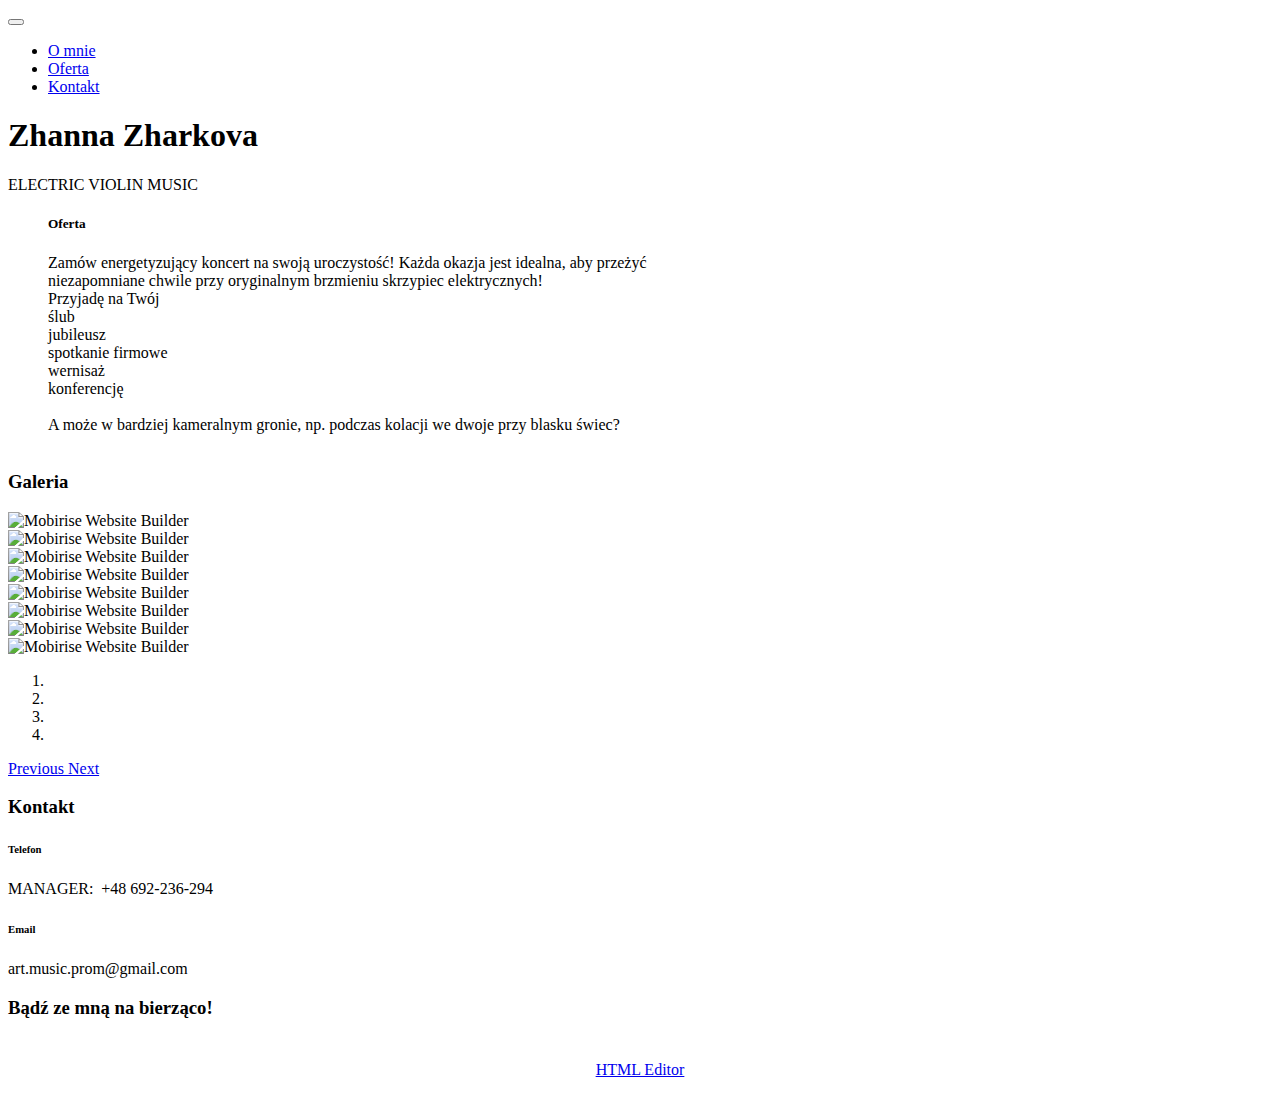
==== assets/index.html @ 23a84856 "Add files via upload" ====
<!DOCTYPE html>
<html  >
<head>
  <!-- Site made with Mobirise Website Builder v5.9.6, https://mobirise.com -->
  <meta charset="UTF-8">
  <meta http-equiv="X-UA-Compatible" content="IE=edge">
  <meta name="generator" content="Mobirise v5.9.6, mobirise.com">
  <meta name="viewport" content="width=device-width, initial-scale=1, minimum-scale=1">
  <link rel="shortcut icon" href="assets/images/fb-128x128.png" type="image/x-icon">
  <meta name="description" content="">
  
  
  <title>Home</title>
  <link rel="stylesheet" href="assets/web/assets/mobirise-icons2/mobirise2.css">
  <link rel="stylesheet" href="assets/bootstrap/css/bootstrap.min.css">
  <link rel="stylesheet" href="assets/bootstrap/css/bootstrap-grid.min.css">
  <link rel="stylesheet" href="assets/bootstrap/css/bootstrap-reboot.min.css">
  <link rel="stylesheet" href="assets/parallax/jarallax.css">
  <link rel="stylesheet" href="assets/animatecss/animate.css">
  <link rel="stylesheet" href="assets/dropdown/css/style.css">
  <link rel="stylesheet" href="assets/socicon/css/styles.css">
  <link rel="stylesheet" href="assets/theme/css/style.css">
  <link rel="preload" href="https://fonts.googleapis.com/css?family=PT+Sans+Caption:400,700&display=swap" as="style" onload="this.onload=null;this.rel='stylesheet'">
  <noscript><link rel="stylesheet" href="https://fonts.googleapis.com/css?family=PT+Sans+Caption:400,700&display=swap"></noscript>
  <link rel="preload" href="https://fonts.googleapis.com/css?family=Inter+Tight:100,200,300,400,500,600,700,800,900,100i,200i,300i,400i,500i,600i,700i,800i,900i&display=swap" as="style" onload="this.onload=null;this.rel='stylesheet'">
  <noscript><link rel="stylesheet" href="https://fonts.googleapis.com/css?family=Inter+Tight:100,200,300,400,500,600,700,800,900,100i,200i,300i,400i,500i,600i,700i,800i,900i&display=swap"></noscript>
  <link rel="preload" href="https://fonts.googleapis.com/css?family=Caveat:400,500,600,700&display=swap" as="style" onload="this.onload=null;this.rel='stylesheet'">
  <noscript><link rel="stylesheet" href="https://fonts.googleapis.com/css?family=Caveat:400,500,600,700&display=swap"></noscript>
  <link rel="preload" as="style" href="assets/mobirise/css/mbr-additional.css"><link rel="stylesheet" href="assets/mobirise/css/mbr-additional.css" type="text/css">

  
  
  
</head>
<body>
  
  <section data-bs-version="5.1" class="menu menu2 cid-tUJLwpXNKQ" once="menu" id="menu02-1l">
	

	<nav class="navbar navbar-dropdown navbar-expand-lg">
		<div class="container">
			<div class="navbar-brand">
				
				
			</div>
			<button class="navbar-toggler" type="button" data-toggle="collapse" data-bs-toggle="collapse" data-target="#navbarSupportedContent" data-bs-target="#navbarSupportedContent" aria-controls="navbarNavAltMarkup" aria-expanded="false" aria-label="Toggle navigation">
				<div class="hamburger">
					<span></span>
					<span></span>
					<span></span>
					<span></span>
				</div>
			</button>
			<div class="collapse navbar-collapse" id="navbarSupportedContent">
				<ul class="navbar-nav nav-dropdown nav-right navbar-nav-top-padding" data-app-modern-menu="true"><li class="nav-item">
						<a class="nav-link link text-black display-7" href="https://mobiri.se">O mnie</a>
					</li>
					<li class="nav-item">
						<a class="nav-link link text-black text-primary display-7" href="index.html#content7-28" aria-expanded="false">Oferta</a>
					</li>
					<li class="nav-item">
						<a class="nav-link link text-black text-primary display-7" href="index.html#contacts01-1t">Kontakt</a>
					</li></ul>
				
				
			</div>
		</div>
	</nav>
</section>

<section data-bs-version="5.1" class="header10 cid-tUJQJvYsWj mbr-fullscreen mbr-parallax-background" id="header10-1q">
  
  
  <div class="container-fluid">
    <div class="row">
      <div class="content-wrap col-12 col-md-12">
        <h1 class="mbr-section-title mbr-fonts-style mbr-white mb-4 display-1"><strong>Zhanna Zharkova</strong></h1>
        
        <p class="mbr-fonts-style mbr-text mbr-white mb-4 display-2">ELECTRIC VIOLIN MUSIC</p>
        
      </div>
    </div>
  </div>
</section>

<section data-bs-version="5.1" class="content7 cid-tUKwWPxSkw" id="content7-28">
    
    <div class="container">
        <div class="row justify-content-center">
            <div class="col-12 col-md-12">
                <blockquote>
                <h5 class="mbr-section-title mbr-fonts-style mb-2 display-7"><strong>Oferta</strong></h5>
                <p class="mbr-text mbr-fonts-style display-4">Zamów energetyzujący koncert na swoją uroczystość!&nbsp;Każda okazja jest idealna, aby przeżyć <br>niezapomniane chwile przy oryginalnym brzmieniu skrzypiec elektrycznych!<br> Przyjadę na Twój<br>ślub<br>jubileusz<br>spotkanie firmowe<br>wernisaż <br>konferencję<br><br>A może w bardziej kameralnym gronie, np. podczas kolacji we dwoje przy blasku świec?<br><br></p></blockquote>
            </div>
        </div>
    </div>
</section>

<section data-bs-version="5.1" class="gallery6 mbr-gallery cid-tUKwRuwR7y" id="gallery6-27">
    

    
    

    <div class="container-fluid">
        <div class="mbr-section-head">
            <h3 class="mbr-section-title mbr-fonts-style align-center m-0 display-7"><strong>Galeria</strong></h3>
            
        </div>
        <div class="row mbr-gallery mt-4">
            <div class="col-12 col-md-6 col-lg-3 item gallery-image active">
                <div class="item-wrapper" data-toggle="modal" data-bs-toggle="modal" data-target="#tUKOrTm5Op-modal" data-bs-target="#tUKOrTm5Op-modal">
                    <img class="w-100" src="assets/images/img-1930-609x426.jpeg" alt="Mobirise Website Builder" data-slide-to="0" data-bs-slide-to="0" data-target="#lb-tUKOrTm5Op" data-bs-target="#lb-tUKOrTm5Op">
                    <div class="icon-wrapper">
                        <span class="mobi-mbri mobi-mbri-search mbr-iconfont mbr-iconfont-btn"></span>
                    </div>
                </div>
                
            </div>
            <div class="col-12 col-md-6 col-lg-3 item gallery-image">
                <div class="item-wrapper" data-toggle="modal" data-bs-toggle="modal" data-target="#tUKOrTm5Op-modal" data-bs-target="#tUKOrTm5Op-modal">
                    <img class="w-100" src="assets/images/img-1409-609x436.jpeg" alt="Mobirise Website Builder" data-slide-to="1" data-bs-slide-to="1" data-target="#lb-tUKOrTm5Op" data-bs-target="#lb-tUKOrTm5Op">
                    <div class="icon-wrapper">
                        <span class="mobi-mbri mobi-mbri-search mbr-iconfont mbr-iconfont-btn"></span>
                    </div>
                </div>
                
            </div>
            
            <div class="col-12 col-md-6 col-lg-3 item gallery-image">
                <div class="item-wrapper" data-toggle="modal" data-bs-toggle="modal" data-target="#tUKOrTm5Op-modal" data-bs-target="#tUKOrTm5Op-modal">
                    <img class="w-100" src="assets/images/img-e4713-609x457.jpeg" alt="Mobirise Website Builder" data-slide-to="2" data-bs-slide-to="2" data-target="#lb-tUKOrTm5Op" data-bs-target="#lb-tUKOrTm5Op">
                    <div class="icon-wrapper">
                        <span class="mobi-mbri mobi-mbri-search mbr-iconfont mbr-iconfont-btn"></span>
                    </div>
                </div>
                
            </div><div class="col-12 col-md-6 col-lg-3 item gallery-image">
                <div class="item-wrapper" data-toggle="modal" data-bs-toggle="modal" data-target="#tUKOrTm5Op-modal" data-bs-target="#tUKOrTm5Op-modal">
                    <img class="w-100" src="assets/images/img-e5365-609x812.jpeg" alt="Mobirise Website Builder" data-slide-to="3" data-bs-slide-to="3" data-target="#lb-tUKOrTm5Op" data-bs-target="#lb-tUKOrTm5Op">
                    <div class="icon-wrapper">
                        <span class="mobi-mbri mobi-mbri-search mbr-iconfont mbr-iconfont-btn"></span>
                    </div>
                </div>
                
            </div>
        </div>

        <div class="modal mbr-slider" tabindex="-1" role="dialog" aria-hidden="true" id="tUKOrTm5Op-modal">
            <div class="modal-dialog" role="document">
                <div class="modal-content">
                    <div class="modal-body">
                        <div class="carousel slide" id="lb-tUKOrTm5Op" data-interval="5000" data-bs-interval="5000">
                            <div class="carousel-inner">
                                <div class="carousel-item active">
                                    <img class="d-block w-100" src="assets/images/img-1930-609x426.jpeg" alt="Mobirise Website Builder">
                                </div>
                                <div class="carousel-item">
                                    <img class="d-block w-100" src="assets/images/img-1409-609x436.jpeg" alt="Mobirise Website Builder">
                                </div>
                                
                                <div class="carousel-item">
                                    <img class="d-block w-100" src="assets/images/img-e4713-609x457.jpeg" alt="Mobirise Website Builder">
                                </div><div class="carousel-item">
                                    <img class="d-block w-100" src="assets/images/img-e5365-609x812.jpeg" alt="Mobirise Website Builder">
                                </div>
                            </div>
                            <ol class="carousel-indicators">
                                <li data-slide-to="0" data-bs-slide-to="0" class="active" data-target="#lb-tUKOrTm5Op" data-bs-target="#lb-tUKOrTm5Op"></li>
                                <li data-slide-to="1" data-bs-slide-to="1" data-target="#lb-tUKOrTm5Op" data-bs-target="#lb-tUKOrTm5Op"></li>
                                <li data-slide-to="2" data-bs-slide-to="2" data-target="#lb-tUKOrTm5Op" data-bs-target="#lb-tUKOrTm5Op"></li>
                                <li data-slide-to="3" data-bs-slide-to="3" data-target="#lb-tUKOrTm5Op" data-bs-target="#lb-tUKOrTm5Op"></li>
                            </ol>
                            <a role="button" href="" class="close" data-dismiss="modal" data-bs-dismiss="modal" aria-label="Close">
                            </a>
                            <a class="carousel-control-prev carousel-control" role="button" data-slide="prev" data-bs-slide="prev" href="#lb-tUKOrTm5Op">
                                <span class="mobi-mbri mobi-mbri-arrow-prev" aria-hidden="true"></span>
                                <span class="sr-only visually-hidden">Previous</span>
                            </a>
                            <a class="carousel-control-next carousel-control" role="button" data-slide="next" data-bs-slide="next" href="#lb-tUKOrTm5Op">
                                <span class="mobi-mbri mobi-mbri-arrow-next" aria-hidden="true"></span>
                                <span class="sr-only visually-hidden">Next</span>
                            </a>
                        </div>
                    </div>
                </div>
            </div>
        </div>
    </div>
</section>

<section data-bs-version="5.1" class="contacts01 cid-tUK9Y1uUa4" id="contacts01-1t">
    

    
    
    <div class="container">
        <div class="row justify-content-center">
            <div class="col-12 content-head">
                <div class="mbr-section-head mb-5">
                    <h3 class="mbr-section-title mbr-fonts-style align-center mb-0 display-7"><strong>Kontakt</strong></h3>
                    
                </div>
            </div>
        </div>
        <div class="row">
            <div class="item features-without-image col-12 col-md-6 active">
                <div class="item-wrapper">
                    <div class="text-wrapper">
                        <h6 class="card-title mbr-fonts-style mb-3 display-7"><strong>Telefon</strong></h6>
                        <p class="mbr-text mbr-fonts-style display-5">MANAGER:&nbsp; +48 692-236-294</p>
                    </div>
                </div>
            </div>
            <div class="item features-without-image col-12 col-md-6">
                <div class="item-wrapper">
                    <div class="text-wrapper">
                        <h6 class="card-title mbr-fonts-style mb-3 display-7">
                            <strong>Email</strong>
                        </h6>
                        <p class="mbr-text mbr-fonts-style display-5">art.music.prom@gmail.com</p>
                    </div>
                </div>
            </div>
            
            
        </div>
    </div>
</section>

<section data-bs-version="5.1" class="share3 cid-tUKwksnj5Y" id="share3-24">
    
     
    
    
    

    <div class="container">
        <div class="media-container-row">
            <div class="col-12">
                <h3 class="mbr-section-title align-center mb-3 mbr-fonts-style display-4"><strong>Bądź ze mną na bierząco!</strong></h3>
                <div class="social-list align-center">
                   
                    <a class="iconfont-wrapper bg-facebook m-2 " target="_blank" href="https://www.facebook.com/zhanna.zharkova.376">
                            <span class="socicon-facebook socicon"></span>
                        </a>
                        
                        <a class="iconfont-wrapper bg-instagram m-2" href="https://www.instagram.com/zhanna_zharkova_violin/?fbclid=IwAR37mHgytPIfY0Ta3Z9OA874rUL0DGo09KaD--SPhFUNAhpJ6UYrJX3VeI4" target="_blank">
                            <span class="socicon-instagram socicon"></span>
                        </a>
                        
                        
                        
                        
                        
                        
                        
                        
                </div>
            </div>
        </div>
    </div>
</section><section class="display-7" style="padding: 0;align-items: center;justify-content: center;flex-wrap: wrap;    align-content: center;display: flex;position: relative;height: 4rem;"><a href="https://mobiri.se/3108109" style="flex: 1 1;height: 4rem;position: absolute;width: 100%;z-index: 1;"><img alt="" style="height: 4rem;" src="[data-uri]"></a><p style="margin: 0;text-align: center;" class="display-7">&#8204;</p><a style="z-index:1" href="https://mobirise.com/html-editor.html">HTML Editor</a></section><script src="assets/bootstrap/js/bootstrap.bundle.min.js"></script>  <script src="assets/parallax/jarallax.js"></script>  <script src="assets/web/assets/cookies-alert-plugin/cookies-alert-core.js"></script>  <script src="assets/web/assets/cookies-alert-plugin/cookies-alert-script.js"></script>  <script src="assets/smoothscroll/smooth-scroll.js"></script>  <script src="assets/ytplayer/index.js"></script>  <script src="assets/dropdown/js/navbar-dropdown.js"></script>  <script src="assets/theme/js/script.js"></script>  
  
  
<input name="cookieData" type="hidden" data-cookie-cookiesAlertType='false' data-cookie-customDialogSelector='null' data-cookie-colorText='#424a4d' data-cookie-colorBg='rgb(255, 255, 255)' data-cookie-opacityOverlay='0' data-cookie-bgOpacity='100' data-cookie-textButton='GOT IT' data-cookie-rejectText='REJECT' data-cookie-colorButton='#2b7a69' data-cookie-rejectColor='#ffffff' data-cookie-colorLink='#424a4d' data-cookie-underlineLink='true' data-cookie-text="We use cookies to give you the best experience. Read our <a href='polityka-prywatnosci.html'>Polityka Prywatności</a>.">
    <input name="animation" type="hidden">
  </body>
</html>
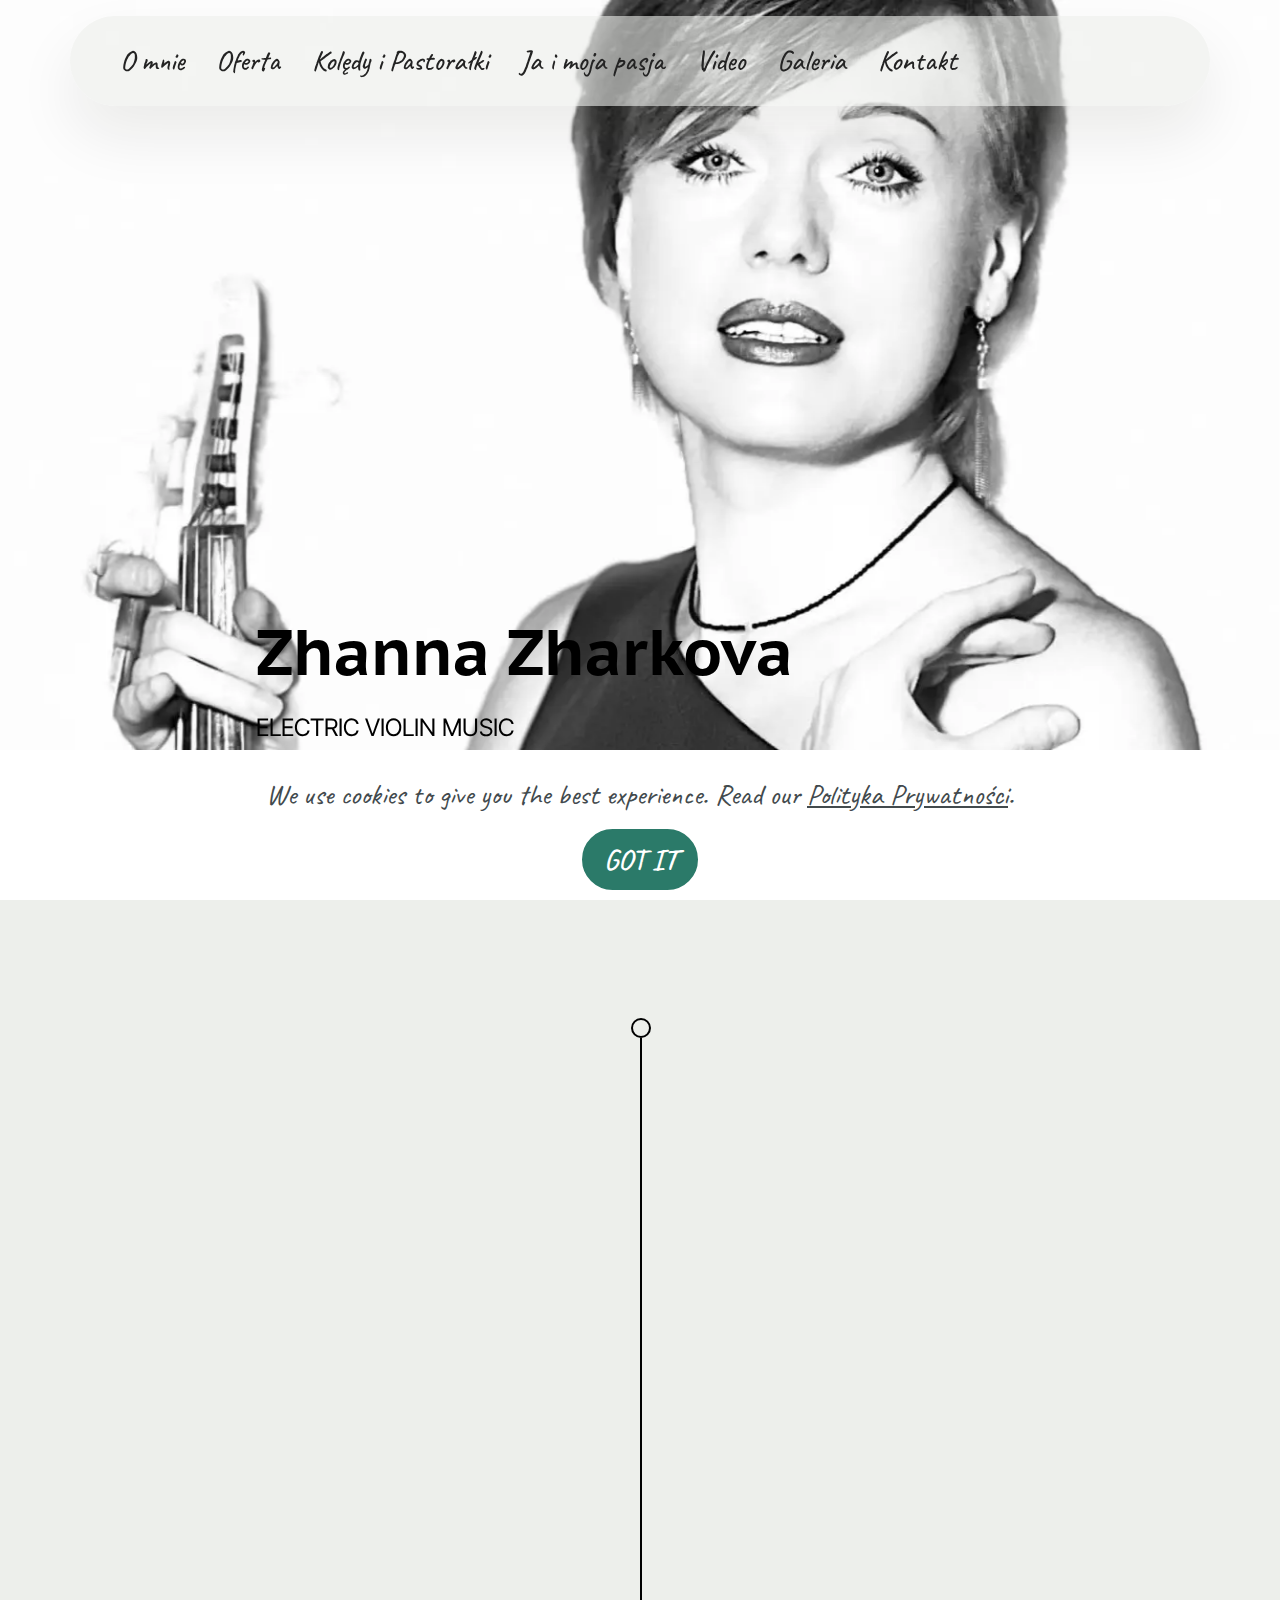
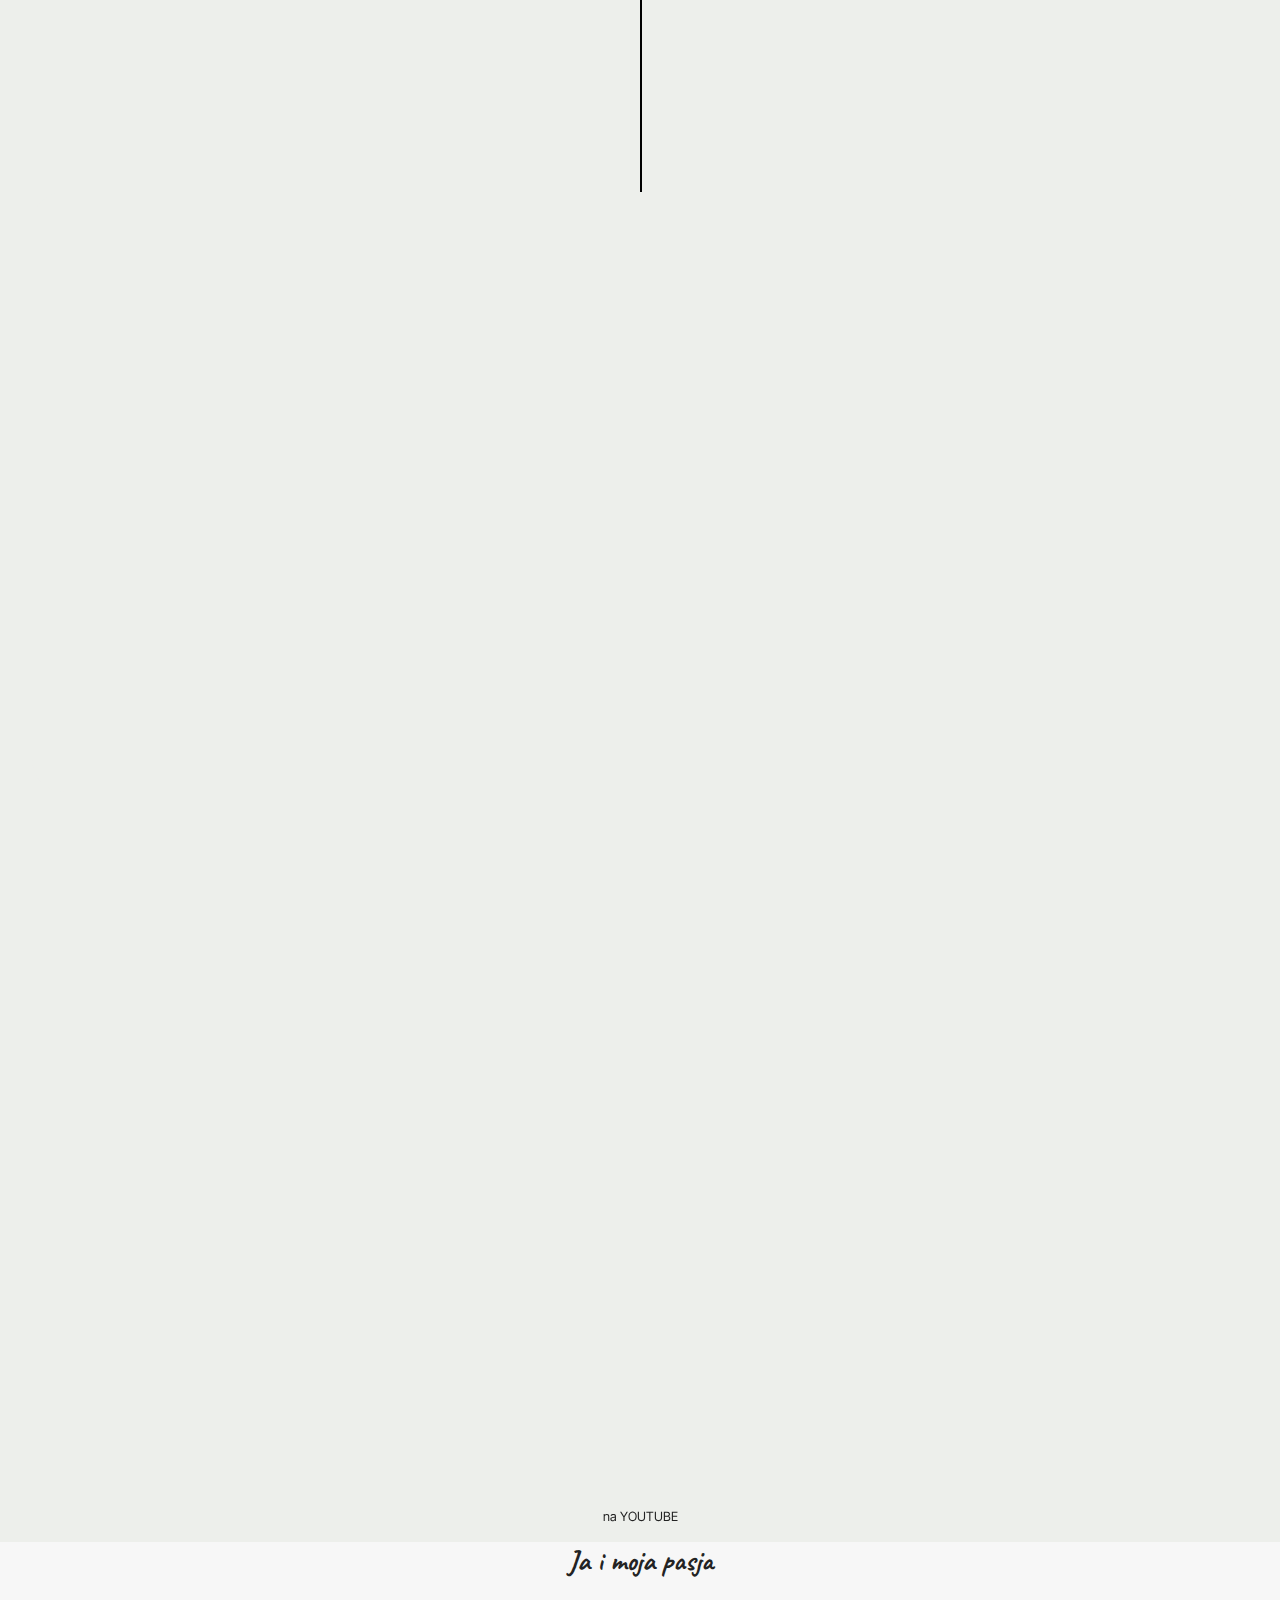
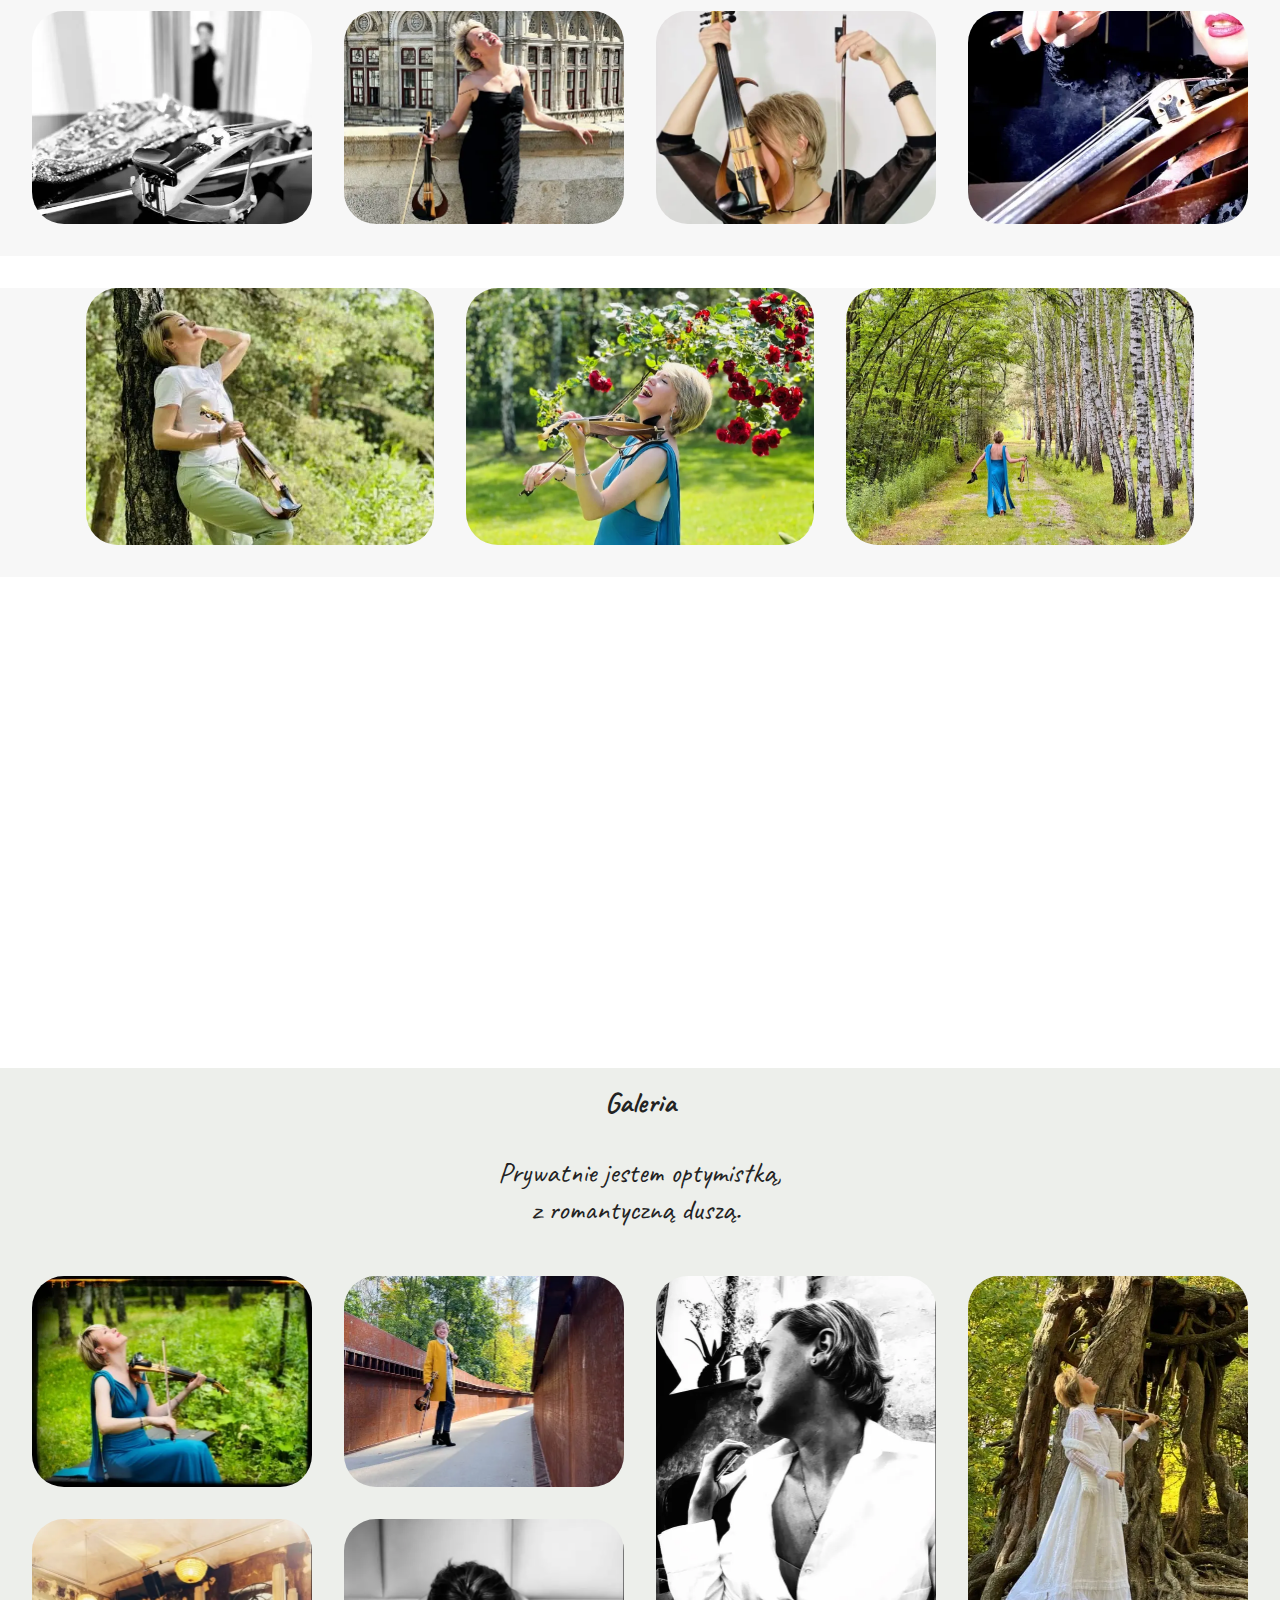
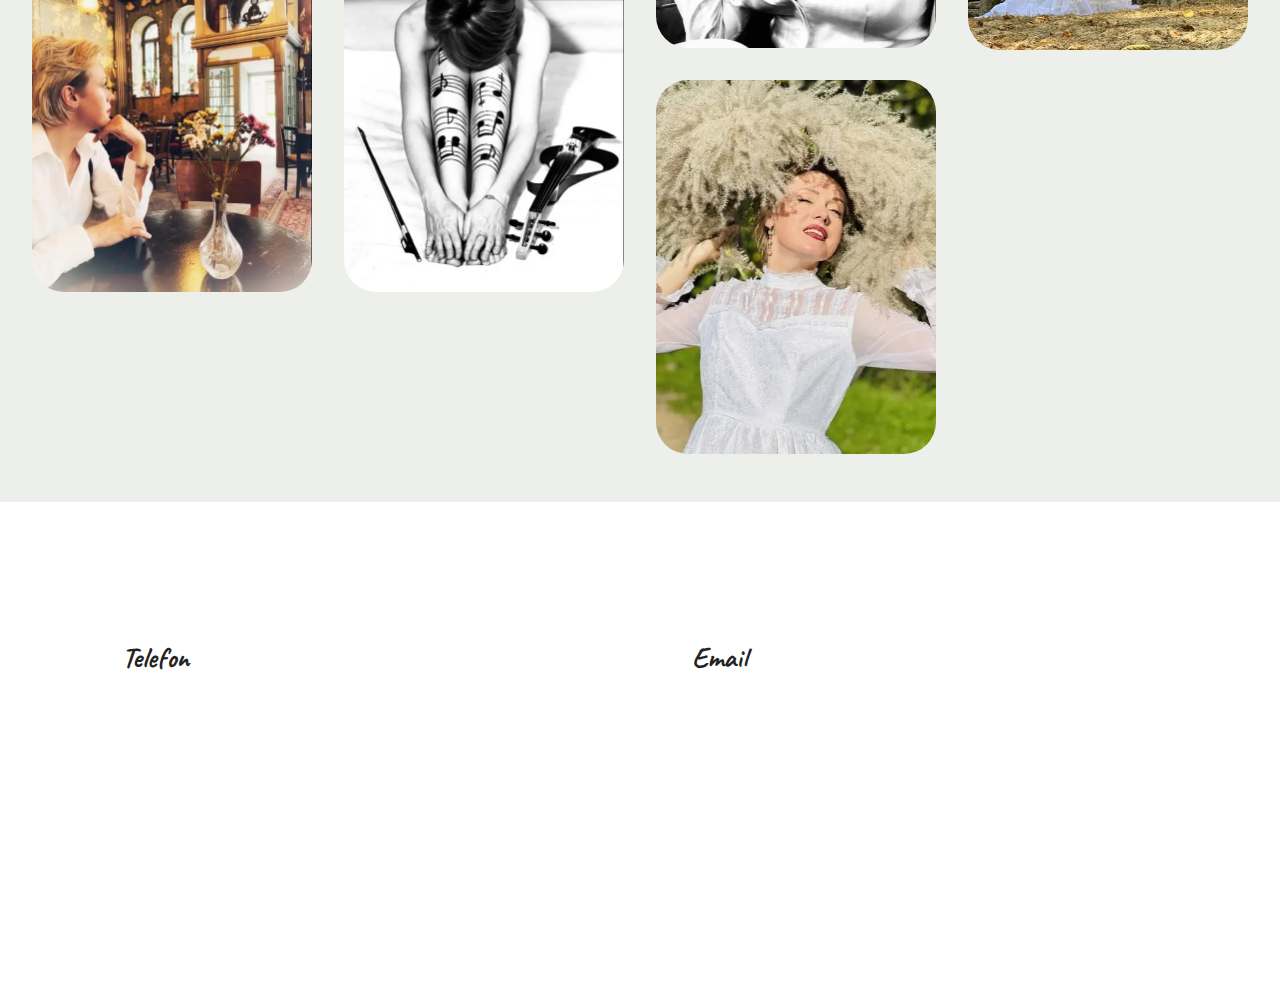
==== commit bbceb0d7: "Add files via upload" ====
--- a/assets/index.html
+++ b/assets/index.html
@@ -20,6 +20,7 @@
   <link rel="stylesheet" href="assets/dropdown/css/style.css">
   <link rel="stylesheet" href="assets/socicon/css/styles.css">
   <link rel="stylesheet" href="assets/theme/css/style.css">
+  <link rel="stylesheet" href="assets/gallery/style.css">
   <link rel="preload" href="https://fonts.googleapis.com/css?family=PT+Sans+Caption:400,700&display=swap" as="style" onload="this.onload=null;this.rel='stylesheet'">
   <noscript><link rel="stylesheet" href="https://fonts.googleapis.com/css?family=PT+Sans+Caption:400,700&display=swap"></noscript>
   <link rel="preload" href="https://fonts.googleapis.com/css?family=Inter+Tight:100,200,300,400,500,600,700,800,900,100i,200i,300i,400i,500i,600i,700i,800i,900i&display=swap" as="style" onload="this.onload=null;this.rel='stylesheet'">
@@ -53,12 +54,12 @@
 			</button>
 			<div class="collapse navbar-collapse" id="navbarSupportedContent">
 				<ul class="navbar-nav nav-dropdown nav-right navbar-nav-top-padding" data-app-modern-menu="true"><li class="nav-item">
-						<a class="nav-link link text-black display-7" href="https://mobiri.se">O mnie</a>
+						<a class="nav-link link text-black text-primary display-7" href="index.html#timeline3-2c">O mnie</a>
 					</li>
 					<li class="nav-item">
-						<a class="nav-link link text-black text-primary display-7" href="index.html#content7-28" aria-expanded="false">Oferta</a>
-					</li>
-					<li class="nav-item">
+						<a class="nav-link link text-black text-primary display-7" href="index.html#article05-2e" aria-expanded="false">Oferta</a>
+					</li><li class="nav-item"><a class="nav-link link text-black text-primary display-7" href="index.html#slider02-2i">Kolędy i Pastorałki</a></li><li class="nav-item"><a class="nav-link link text-black text-primary display-7" href="index.html#gallery6-27">Ja i moja pasja</a></li><li class="nav-item"><a class="nav-link link text-black text-primary display-7" href="index.html#video05-2d">Video</a></li>
+					<li class="nav-item"><a class="nav-link link text-black text-primary display-7" href="index.html#gallery02-2f">Galeria</a></li><li class="nav-item">
 						<a class="nav-link link text-black text-primary display-7" href="index.html#contacts01-1t">Kontakt</a>
 					</li></ul>
 				
@@ -83,17 +84,141 @@
   </div>
 </section>
 
-<section data-bs-version="5.1" class="content7 cid-tUKwWPxSkw" id="content7-28">
+<section data-bs-version="5.1" class="timeline3 cid-tUM5frnSaA" id="timeline3-2c">
+    
+
+    
     
     <div class="container">
-        <div class="row justify-content-center">
-            <div class="col-12 col-md-12">
-                <blockquote>
-                <h5 class="mbr-section-title mbr-fonts-style mb-2 display-7"><strong>Oferta</strong></h5>
-                <p class="mbr-text mbr-fonts-style display-4">Zamów energetyzujący koncert na swoją uroczystość!&nbsp;Każda okazja jest idealna, aby przeżyć <br>niezapomniane chwile przy oryginalnym brzmieniu skrzypiec elektrycznych!<br> Przyjadę na Twój<br>ślub<br>jubileusz<br>spotkanie firmowe<br>wernisaż <br>konferencję<br><br>A może w bardziej kameralnym gronie, np. podczas kolacji we dwoje przy blasku świec?<br><br></p></blockquote>
-            </div>
-        </div>
-    </div>
+        
+        <div class="timelines-container mt-4">
+            <div class="row timeline-element first-separline mb-5">
+                <div class="timeline-date col-12">
+                    <div class="timeline-date-wrapper">
+                        
+                    </div>
+                </div>
+                <span class="iconBackground"></span>
+                <div class="col-12 col-md-6">
+                    <div class="image-wrapper">
+                        <img src="assets/images/img-8045-948x1264.webp" alt="Mobirise Website Builder" title="">
+                    </div>
+                </div>
+                <div class="col-12 col-md-6">
+                    <div class="timeline-text-wrapper">
+                        <h4 class="mbr-timeline-title mbr-fonts-style mb-0 display-7"><strong>O mnie</strong></h4>
+                        <p class="mbr-text mbr-fonts-style mt-3 mb-0 display-7">Jestem ukraińską skrzypaczką, a moją pasją życiową są skrzypce. Pragnę dzielić się tą miłością do muzyki z innymi!<br>
+<br>Koncertuję w różnych miastach Polski i Europy wykonując muzykę do znanych cover'ów, posiadam bogaty repertuar i gram w różnych stylach. <br>Z wielką radością poprowadzę przy tym każdą uroczystość czy imprezę okolicznościową.&nbsp;<br>
+<br>Jeśli szukają Państwo oprawy muzycznej, by wzbogacić swój WYJĄTKOWY DZIEŃ nadając mu niepowtarzalny charakter, będę szczęśliwa stając się jego częścią.<br>&nbsp; &nbsp; &nbsp; &nbsp; &nbsp; &nbsp; &nbsp; &nbsp; &nbsp; &nbsp; &nbsp; &nbsp; &nbsp; &nbsp; &nbsp; &nbsp; &nbsp;Zhanna Zharkova</p>
+                    </div>
+                </div>
+            </div>
+            
+            
+            
+            
+            
+            
+            
+            
+            
+            
+            
+        </div>
+    </div>
+</section>
+
+<section data-bs-version="5.1" class="article05 cid-tURIvfn29y" id="article05-2e">
+  
+
+  
+  
+
+  <div class="container-fluid">
+    <div class="row justify-content-center align-items-center">
+      <div class="col-12">
+        <div class="card-wrapper">
+          <div class="row">
+            <div class="col-12 col-md-12 col-lg-5 image-wrapper">
+              <img class="w-100" src="assets/images/img-e4217-7-978x1304.webp" alt="Mobirise Website Builder">
+            </div>
+            <div class="col-12 col-lg col-md-12">
+              <div class="text-wrapper align-left">
+                <h1 class="mbr-section-title mbr-fonts-style mb-4 display-7"><strong><a href="index.html#article05-2e" class="text-primary">Oferta</a></strong></h1>
+                <p class="mbr-text mbr-fonts-style mb-4 display-4">Zamów energetyzujący koncert na swoją uroczystość! Każda okazja jest idealna, <br>aby przeżyć niezapomniane chwile przy oryginalnym brzmieniu skrzypiec elektrycznych!
+<br>Przyjadę na Twój:<br>              ślub
+<br>              urodziny
+<br>              jubileusz
+<br>              spotkanie firmowe
+<br>              wernisaż
+<br>              konferencję
+<br>              imprezę plenerową
+<br>              bankiet
+<br>
+<br>A może w bardziej kameralnym gronie, np. podczas kolacji we dwoje, przy muzyce i blasku świec?</p>
+                
+              </div>
+            </div>
+          </div>
+        </div>
+      </div>
+    </div>
+  </div>
+</section>
+
+<section data-bs-version="5.1" class="slider2 mbr-embla cid-tZuvBQyFQ2" id="slider02-2i">
+	
+
+	
+	
+
+	<div class="position-relative text-center">
+		<h3 class="mb-5 mbr-fonts-style display-7"><strong><a href="index.html#slider02-2i" class="text-primary">KOĘDY I PASTORAŁKI</a></strong></h3>
+
+		<div class="embla" data-skip-snaps="true" data-align="center" data-auto-play-interval="5" data-draggable="true">
+			<div class="embla__viewport container-fluid">
+				<div class="embla__container">
+					<div class="embla__slide slider-image item" style="margin-left: 1rem; margin-right: 1rem;">
+						<div class="user">
+							<div class="user_image">
+								<div class="item-wrapper position-relative">
+									<img src="assets/images/2-1200x806.webp" alt="Mobirise Website Builder">
+								</div>
+							</div>
+							<div class="user_text mb-4">
+								<p class="mbr-fonts-style display-7">Proponuję Państwu nagranie z polskimi i ukraińskimi kolędami i pastorałkami. Niech zabrzmią w Państwa domach wspaniałe świąteczne utwory, <br>które znamy i kochamy!</p>
+							</div>
+							<div class="user_name mbr-fonts-style mb-2 display-7"><a href="https://youtu.be/tUFGJLwFGGo?si=NUkVvC1miG-mb6fd" class="text-primary" target="_blank">POSŁUCHAJ</a></div>
+							<div class="user_desk mbr-fonts-style display-5">na YOUTUBE</div>
+						</div>
+					</div>
+					<div class="embla__slide slider-image item" style="margin-left: 1rem; margin-right: 1rem;">
+						<div class="user">
+							<div class="user_image">
+								<div class="item-wrapper position-relative">
+									<img src="assets/images/combo-3-2-1600x754.webp" alt="Mobirise Website Builder">
+								</div>
+							</div>
+							<div class="user_text mb-4">
+								<p class="mbr-fonts-style display-5"></p>
+							</div>
+							<div class="user_name mbr-fonts-style mb-2 display-7"></div>
+							<div class="user_desk mbr-fonts-style display-7"></div>
+						</div>
+					</div>
+					
+				</div>
+			</div>
+			<button class="embla__button embla__button--prev">
+				<span class="mobi-mbri mobi-mbri-arrow-prev mbr-iconfont" aria-hidden="true"></span>
+				<span class="sr-only visually-hidden visually-hidden visually-hidden">Previous</span>
+			</button>
+			<button class="embla__button embla__button--next">
+				<span class="mobi-mbri mobi-mbri-arrow-next mbr-iconfont" aria-hidden="true"></span>
+				<span class="sr-only visually-hidden visually-hidden visually-hidden">Next</span>
+			</button>
+		</div>
+	</div>
 </section>
 
 <section data-bs-version="5.1" class="gallery6 mbr-gallery cid-tUKwRuwR7y" id="gallery6-27">
@@ -104,80 +229,80 @@
 
     <div class="container-fluid">
         <div class="mbr-section-head">
-            <h3 class="mbr-section-title mbr-fonts-style align-center m-0 display-7"><strong>Galeria</strong></h3>
+            <h3 class="mbr-section-title mbr-fonts-style align-center m-0 display-7"><strong>Ja i moja pasja</strong></h3>
             
         </div>
         <div class="row mbr-gallery mt-4">
             <div class="col-12 col-md-6 col-lg-3 item gallery-image active">
-                <div class="item-wrapper" data-toggle="modal" data-bs-toggle="modal" data-target="#tUKOrTm5Op-modal" data-bs-target="#tUKOrTm5Op-modal">
-                    <img class="w-100" src="assets/images/img-1930-609x426.jpeg" alt="Mobirise Website Builder" data-slide-to="0" data-bs-slide-to="0" data-target="#lb-tUKOrTm5Op" data-bs-target="#lb-tUKOrTm5Op">
-                    <div class="icon-wrapper">
-                        <span class="mobi-mbri mobi-mbri-search mbr-iconfont mbr-iconfont-btn"></span>
-                    </div>
-                </div>
-                
-            </div>
+                <div class="item-wrapper" data-toggle="modal" data-bs-toggle="modal" data-target="#tZuzmpgp03-modal" data-bs-target="#tZuzmpgp03-modal">
+                    <img class="w-100" src="assets/images/img-1930-609x426.webp" alt="Mobirise Website Builder" data-slide-to="0" data-bs-slide-to="0" data-target="#lb-tZuzmpgp03" data-bs-target="#lb-tZuzmpgp03">
+                    <div class="icon-wrapper">
+                        <span class="mobi-mbri mobi-mbri-search mbr-iconfont mbr-iconfont-btn"></span>
+                    </div>
+                </div>
+                
+            </div>
+            
+            
             <div class="col-12 col-md-6 col-lg-3 item gallery-image">
-                <div class="item-wrapper" data-toggle="modal" data-bs-toggle="modal" data-target="#tUKOrTm5Op-modal" data-bs-target="#tUKOrTm5Op-modal">
-                    <img class="w-100" src="assets/images/img-1409-609x436.jpeg" alt="Mobirise Website Builder" data-slide-to="1" data-bs-slide-to="1" data-target="#lb-tUKOrTm5Op" data-bs-target="#lb-tUKOrTm5Op">
-                    <div class="icon-wrapper">
-                        <span class="mobi-mbri mobi-mbri-search mbr-iconfont mbr-iconfont-btn"></span>
-                    </div>
-                </div>
-                
-            </div>
-            
-            <div class="col-12 col-md-6 col-lg-3 item gallery-image">
-                <div class="item-wrapper" data-toggle="modal" data-bs-toggle="modal" data-target="#tUKOrTm5Op-modal" data-bs-target="#tUKOrTm5Op-modal">
-                    <img class="w-100" src="assets/images/img-e4713-609x457.jpeg" alt="Mobirise Website Builder" data-slide-to="2" data-bs-slide-to="2" data-target="#lb-tUKOrTm5Op" data-bs-target="#lb-tUKOrTm5Op">
+                <div class="item-wrapper" data-toggle="modal" data-bs-toggle="modal" data-target="#tZuzmpgp03-modal" data-bs-target="#tZuzmpgp03-modal">
+                    <img class="w-100" src="assets/images/img-8738-kopia-561x427.webp" alt="Mobirise Website Builder" data-slide-to="1" data-bs-slide-to="1" data-target="#lb-tZuzmpgp03" data-bs-target="#lb-tZuzmpgp03">
                     <div class="icon-wrapper">
                         <span class="mobi-mbri mobi-mbri-search mbr-iconfont mbr-iconfont-btn"></span>
                     </div>
                 </div>
                 
             </div><div class="col-12 col-md-6 col-lg-3 item gallery-image">
-                <div class="item-wrapper" data-toggle="modal" data-bs-toggle="modal" data-target="#tUKOrTm5Op-modal" data-bs-target="#tUKOrTm5Op-modal">
-                    <img class="w-100" src="assets/images/img-e5365-609x812.jpeg" alt="Mobirise Website Builder" data-slide-to="3" data-bs-slide-to="3" data-target="#lb-tUKOrTm5Op" data-bs-target="#lb-tUKOrTm5Op">
-                    <div class="icon-wrapper">
-                        <span class="mobi-mbri mobi-mbri-search mbr-iconfont mbr-iconfont-btn"></span>
-                    </div>
-                </div>
-                
-            </div>
-        </div>
-
-        <div class="modal mbr-slider" tabindex="-1" role="dialog" aria-hidden="true" id="tUKOrTm5Op-modal">
+                <div class="item-wrapper" data-toggle="modal" data-bs-toggle="modal" data-target="#tZuzmpgp03-modal" data-bs-target="#tZuzmpgp03-modal">
+                    <img class="w-100" src="assets/images/img-e5365-609x812.webp" alt="Mobirise Website Builder" data-slide-to="2" data-bs-slide-to="2" data-target="#lb-tZuzmpgp03" data-bs-target="#lb-tZuzmpgp03">
+                    <div class="icon-wrapper">
+                        <span class="mobi-mbri mobi-mbri-search mbr-iconfont mbr-iconfont-btn"></span>
+                    </div>
+                </div>
+                
+            </div><div class="col-12 col-md-6 col-lg-3 item gallery-image">
+                <div class="item-wrapper" data-toggle="modal" data-bs-toggle="modal" data-target="#tZuzmpgp03-modal" data-bs-target="#tZuzmpgp03-modal">
+                    <img class="w-100" src="assets/images/img-1409-609x436.webp" alt="Mobirise Website Builder" data-slide-to="3" data-bs-slide-to="3" data-target="#lb-tZuzmpgp03" data-bs-target="#lb-tZuzmpgp03">
+                    <div class="icon-wrapper">
+                        <span class="mobi-mbri mobi-mbri-search mbr-iconfont mbr-iconfont-btn"></span>
+                    </div>
+                </div>
+                
+            </div>
+        </div>
+
+        <div class="modal mbr-slider" tabindex="-1" role="dialog" aria-hidden="true" id="tZuzmpgp03-modal">
             <div class="modal-dialog" role="document">
                 <div class="modal-content">
                     <div class="modal-body">
-                        <div class="carousel slide" id="lb-tUKOrTm5Op" data-interval="5000" data-bs-interval="5000">
+                        <div class="carousel slide" id="lb-tZuzmpgp03" data-interval="5000" data-bs-interval="5000">
                             <div class="carousel-inner">
                                 <div class="carousel-item active">
-                                    <img class="d-block w-100" src="assets/images/img-1930-609x426.jpeg" alt="Mobirise Website Builder">
-                                </div>
+                                    <img class="d-block w-100" src="assets/images/img-1930-609x426.webp" alt="Mobirise Website Builder">
+                                </div>
+                                
+                                
                                 <div class="carousel-item">
-                                    <img class="d-block w-100" src="assets/images/img-1409-609x436.jpeg" alt="Mobirise Website Builder">
-                                </div>
-                                
-                                <div class="carousel-item">
-                                    <img class="d-block w-100" src="assets/images/img-e4713-609x457.jpeg" alt="Mobirise Website Builder">
+                                    <img class="d-block w-100" src="assets/images/img-8738-kopia-561x427.webp" alt="Mobirise Website Builder">
                                 </div><div class="carousel-item">
-                                    <img class="d-block w-100" src="assets/images/img-e5365-609x812.jpeg" alt="Mobirise Website Builder">
+                                    <img class="d-block w-100" src="assets/images/img-e5365-609x812.webp" alt="Mobirise Website Builder">
+                                </div><div class="carousel-item">
+                                    <img class="d-block w-100" src="assets/images/img-1409-609x436.webp" alt="Mobirise Website Builder">
                                 </div>
                             </div>
                             <ol class="carousel-indicators">
-                                <li data-slide-to="0" data-bs-slide-to="0" class="active" data-target="#lb-tUKOrTm5Op" data-bs-target="#lb-tUKOrTm5Op"></li>
-                                <li data-slide-to="1" data-bs-slide-to="1" data-target="#lb-tUKOrTm5Op" data-bs-target="#lb-tUKOrTm5Op"></li>
-                                <li data-slide-to="2" data-bs-slide-to="2" data-target="#lb-tUKOrTm5Op" data-bs-target="#lb-tUKOrTm5Op"></li>
-                                <li data-slide-to="3" data-bs-slide-to="3" data-target="#lb-tUKOrTm5Op" data-bs-target="#lb-tUKOrTm5Op"></li>
+                                <li data-slide-to="0" data-bs-slide-to="0" class="active" data-target="#lb-tZuzmpgp03" data-bs-target="#lb-tZuzmpgp03"></li>
+                                <li data-slide-to="1" data-bs-slide-to="1" data-target="#lb-tZuzmpgp03" data-bs-target="#lb-tZuzmpgp03"></li>
+                                <li data-slide-to="2" data-bs-slide-to="2" data-target="#lb-tZuzmpgp03" data-bs-target="#lb-tZuzmpgp03"></li>
+                                <li data-slide-to="3" data-bs-slide-to="3" data-target="#lb-tZuzmpgp03" data-bs-target="#lb-tZuzmpgp03"></li>
                             </ol>
                             <a role="button" href="" class="close" data-dismiss="modal" data-bs-dismiss="modal" aria-label="Close">
                             </a>
-                            <a class="carousel-control-prev carousel-control" role="button" data-slide="prev" data-bs-slide="prev" href="#lb-tUKOrTm5Op">
+                            <a class="carousel-control-prev carousel-control" role="button" data-slide="prev" data-bs-slide="prev" href="#lb-tZuzmpgp03">
                                 <span class="mobi-mbri mobi-mbri-arrow-prev" aria-hidden="true"></span>
                                 <span class="sr-only visually-hidden">Previous</span>
                             </a>
-                            <a class="carousel-control-next carousel-control" role="button" data-slide="next" data-bs-slide="next" href="#lb-tUKOrTm5Op">
+                            <a class="carousel-control-next carousel-control" role="button" data-slide="next" data-bs-slide="next" href="#lb-tZuzmpgp03">
                                 <span class="mobi-mbri mobi-mbri-arrow-next" aria-hidden="true"></span>
                                 <span class="sr-only visually-hidden">Next</span>
                             </a>
@@ -189,11 +314,255 @@
     </div>
 </section>
 
-<section data-bs-version="5.1" class="contacts01 cid-tUK9Y1uUa4" id="contacts01-1t">
-    
-
-    
-    
+<section data-bs-version="5.1" class="gallery4 mbr-gallery cid-tUM1V3l8sF" id="gallery4-2b">
+    
+
+    
+    
+
+    <div class="container">
+        
+        <div class="row mbr-gallery mt-4">
+            
+            
+            <div class="col-12 col-md-6 col-lg-4 item gallery-image active">
+                <div class="item-wrapper" data-toggle="modal" data-bs-toggle="modal" data-target="#tZuzmqnD7Y-modal" data-bs-target="#tZuzmqnD7Y-modal">
+                    <img class="w-100" src="assets/images/img-e6726-506x380.webp" alt="Mobirise Website Builder" data-slide-to="0" data-bs-slide-to="0" data-target="#lb-tZuzmqnD7Y" data-bs-target="#lb-tZuzmqnD7Y">
+                    <div class="icon-wrapper">
+                        <span class="mobi-mbri mobi-mbri-search mbr-iconfont mbr-iconfont-btn"></span>
+                    </div>
+                </div>
+                
+            </div><div class="col-12 col-md-6 col-lg-4 item gallery-image">
+                <div class="item-wrapper" data-toggle="modal" data-bs-toggle="modal" data-target="#tZuzmqnD7Y-modal" data-bs-target="#tZuzmqnD7Y-modal">
+                    <img class="w-100" src="assets/images/img-e6937-1108x754.webp" alt="Mobirise Website Builder" data-slide-to="1" data-bs-slide-to="1" data-target="#lb-tZuzmqnD7Y" data-bs-target="#lb-tZuzmqnD7Y">
+                    <div class="icon-wrapper">
+                        <span class="mobi-mbri mobi-mbri-search mbr-iconfont mbr-iconfont-btn"></span>
+                    </div>
+                </div>
+                
+            </div><div class="col-12 col-md-6 col-lg-4 item gallery-image">
+                <div class="item-wrapper" data-toggle="modal" data-bs-toggle="modal" data-target="#tZuzmqnD7Y-modal" data-bs-target="#tZuzmqnD7Y-modal">
+                    <img class="w-100" src="assets/images/img-e6892-1076x807.webp" alt="Mobirise Website Builder" data-slide-to="2" data-bs-slide-to="2" data-target="#lb-tZuzmqnD7Y" data-bs-target="#lb-tZuzmqnD7Y">
+                    <div class="icon-wrapper">
+                        <span class="mobi-mbri mobi-mbri-search mbr-iconfont mbr-iconfont-btn"></span>
+                    </div>
+                </div>
+                
+            </div>
+            
+        </div>
+
+        <div class="modal mbr-slider" tabindex="-1" role="dialog" aria-hidden="true" id="tZuzmqnD7Y-modal">
+            <div class="modal-dialog" role="document">
+                <div class="modal-content">
+                    <div class="modal-body">
+                        <div class="carousel slide carousel-fade" id="lb-tZuzmqnD7Y" data-ride="carousel" data-bs-ride="carousel" data-interval="5000" data-bs-interval="5000">
+                            <div class="carousel-inner">
+                                
+                                
+                                <div class="carousel-item active">
+                                    <img class="d-block w-100" src="assets/images/img-e6726-506x380.webp" alt="Mobirise Website Builder">
+                                </div><div class="carousel-item active">
+                                    <img class="d-block w-100" src="assets/images/img-e6937-1108x754.webp" alt="Mobirise Website Builder">
+                                </div><div class="carousel-item">
+                                    <img class="d-block w-100" src="assets/images/img-e6892-1076x807.webp" alt="Mobirise Website Builder">
+                                </div>
+                                
+                            </div>
+                            <ol class="carousel-indicators">
+                                <li data-slide-to="0" data-bs-slide-to="0" class="active" data-target="#lb-tZuzmqnD7Y" data-bs-target="#lb-tZuzmqnD7Y"></li>
+                                <li data-slide-to="1" data-bs-slide-to="1" data-target="#lb-tZuzmqnD7Y" data-bs-target="#lb-tZuzmqnD7Y"></li>
+                                <li data-slide-to="2" data-bs-slide-to="2" data-target="#lb-tZuzmqnD7Y" data-bs-target="#lb-tZuzmqnD7Y"></li>
+                                
+                            </ol>
+                            <a role="button" href="" class="close" data-dismiss="modal" data-bs-dismiss="modal" aria-label="Close">
+                            </a>
+                            <a class="carousel-control-prev carousel-control" role="button" data-slide="prev" data-bs-slide="prev" href="#lb-tZuzmqnD7Y">
+                                <span class="mobi-mbri mobi-mbri-arrow-prev" aria-hidden="true"></span>
+                                <span class="sr-only visually-hidden">Previous</span>
+                            </a>
+                            <a class="carousel-control-next carousel-control" role="button" data-slide="next" data-bs-slide="next" href="#lb-tZuzmqnD7Y">
+                                <span class="mobi-mbri mobi-mbri-arrow-next" aria-hidden="true"></span>
+                                <span class="sr-only visually-hidden">Next</span>
+                            </a>
+                        </div>
+                    </div>
+                </div>
+            </div>
+        </div>
+    </div>
+</section>
+
+<section data-bs-version="5.1" class="video05 cid-tURCE1n4RX" id="video05-2d">
+    
+
+    
+    
+
+    <div class="container">
+        <div class="row justify-content-center">
+            <div class="title-wrapper mb-5">
+                <h4 class="mbr-section-title mbr-fonts-style mb-0 display-7"><strong>Video</strong>
+                </h4>
+            </div>
+            <div class="col-12 col-md">
+                <div class="text-wrapper">
+                    <h2 class="mb-4 mbr-fonts-style display-5"></h2>
+                    <p class="mbr-text mb-4 mbr-fonts-style display-7">Moim motto życiowym jest:<br>"Rób to, co kochasz i kochaj to, co robisz". <br>Nie wyobrażam sobie życia bez muzyki, która daje mi siłę do podejmowania nowych wyzwań. Poza grą na skrzypcach, uwielbiam przebywać w otoczeniu przyrody. To ona przekazuje to, co najważniejsze- energię życiową!</p>
+                    
+                </div>
+            </div>
+            <div class="col-12 col-md-6 video-block">
+                <div class="mbr-figure"><iframe class="mbr-embedded-video" src="https://www.youtube.com/embed/XmOs6L87G7E?rel=0&amp;amp;mute=1&amp;showinfo=0&amp;autoplay=1&amp;loop=1&amp;playlist=XmOs6L87G7E" width="1280" height="720" frameborder="0" allowfullscreen></iframe></div>
+                
+            </div>
+        </div>
+    </div>
+</section>
+
+<section data-bs-version="5.1" class="gallery1 mbr-gallery cid-tURNJOyL15" id="gallery02-2f">
+    
+
+    
+    
+
+    <div class="container-fluid">
+        <div class="row justify-content-center">
+            <div class="col-12 content-head">
+                <div class="mbr-section-head mb-5">
+                    <h3 class="mbr-section-title mbr-fonts-style align-center m-0 display-7"><strong>Galeria</strong></h3>
+                    <h4 class="mbr-section-subtitle mbr-fonts-style align-center mb-0 mt-4 display-7">Prywatnie jestem optymistką, <br>z romantyczną duszą.&nbsp;</h4>
+                </div>
+            </div>
+        </div>
+        <div class="row mbr-gallery mbr-masonry" data-masonry="{&quot;percentPosition&quot;: true }">
+            <div class="col-12 col-md-6 col-lg-3 item gallery-image active">
+                <div class="item-wrapper" data-toggle="modal" data-bs-toggle="modal" data-target="#tZuzmrmGJ2-modal" data-bs-target="#tZuzmrmGJ2-modal">
+                    <img class="w-100" src="assets/images/img-6958-561x421.webp" alt="Mobirise Website Builder" data-slide-to="0" data-bs-slide-to="0" data-target="#lb-tZuzmrmGJ2" data-bs-target="#lb-tZuzmrmGJ2">
+                    <div class="icon-wrapper">
+                        <span class="mobi-mbri mobi-mbri-search mbr-iconfont mbr-iconfont-btn"></span>
+                    </div>
+                </div>
+                
+            </div><div class="col-12 col-md-6 col-lg-3 item gallery-image">
+                <div class="item-wrapper" data-toggle="modal" data-bs-toggle="modal" data-target="#tZuzmrmGJ2-modal" data-bs-target="#tZuzmrmGJ2-modal">
+                    <img class="w-100" src="assets/images/img-6507-561x421.webp" alt="Mobirise Website Builder" data-slide-to="1" data-bs-slide-to="1" data-target="#lb-tZuzmrmGJ2" data-bs-target="#lb-tZuzmrmGJ2">
+                    <div class="icon-wrapper">
+                        <span class="mobi-mbri mobi-mbri-search mbr-iconfont mbr-iconfont-btn"></span>
+                    </div>
+                </div>
+                
+            </div>
+            
+            <div class="col-12 col-md-6 col-lg-3 item gallery-image">
+                <div class="item-wrapper" data-toggle="modal" data-bs-toggle="modal" data-target="#tZuzmrmGJ2-modal" data-bs-target="#tZuzmrmGJ2-modal">
+                    <img class="w-100" src="assets/images/img-8011-561x748.webp" alt="Mobirise Website Builder" data-slide-to="2" data-bs-slide-to="2" data-target="#lb-tZuzmrmGJ2" data-bs-target="#lb-tZuzmrmGJ2">
+                    <div class="icon-wrapper">
+                        <span class="mobi-mbri mobi-mbri-search mbr-iconfont mbr-iconfont-btn"></span>
+                    </div>
+                </div>
+                
+            </div>
+            <div class="col-12 col-md-6 col-lg-3 item gallery-image">
+                <div class="item-wrapper" data-toggle="modal" data-bs-toggle="modal" data-target="#tZuzmrmGJ2-modal" data-bs-target="#tZuzmrmGJ2-modal">
+                    <img class="w-100" src="assets/images/img-8039-561x748.webp" alt="Mobirise Website Builder" data-slide-to="3" data-bs-slide-to="3" data-target="#lb-tZuzmrmGJ2" data-bs-target="#lb-tZuzmrmGJ2">
+                    <div class="icon-wrapper">
+                        <span class="mobi-mbri mobi-mbri-search mbr-iconfont mbr-iconfont-btn"></span>
+                    </div>
+                </div>
+                
+            </div>
+            <div class="col-12 col-md-6 col-lg-3 item gallery-image">
+                <div class="item-wrapper" data-toggle="modal" data-bs-toggle="modal" data-target="#tZuzmrmGJ2-modal" data-bs-target="#tZuzmrmGJ2-modal">
+                    <img class="w-100" src="assets/images/img-8008-561x748.webp" alt="Mobirise Website Builder" data-slide-to="4" data-bs-slide-to="4" data-target="#lb-tZuzmrmGJ2" data-bs-target="#lb-tZuzmrmGJ2">
+                    <div class="icon-wrapper">
+                        <span class="mobi-mbri mobi-mbri-search mbr-iconfont mbr-iconfont-btn"></span>
+                    </div>
+                </div>
+                
+            </div><div class="col-12 col-md-6 col-lg-3 item gallery-image">
+                <div class="item-wrapper" data-toggle="modal" data-bs-toggle="modal" data-target="#tZuzmrmGJ2-modal" data-bs-target="#tZuzmrmGJ2-modal">
+                    <img class="w-100" src="assets/images/img-e6933-561x748.webp" alt="Mobirise Website Builder" data-slide-to="5" data-bs-slide-to="5" data-target="#lb-tZuzmrmGJ2" data-bs-target="#lb-tZuzmrmGJ2">
+                    <div class="icon-wrapper">
+                        <span class="mobi-mbri mobi-mbri-search mbr-iconfont mbr-iconfont-btn"></span>
+                    </div>
+                </div>
+                
+            </div>
+            
+            <div class="col-12 col-md-6 col-lg-3 item gallery-image">
+                <div class="item-wrapper" data-toggle="modal" data-bs-toggle="modal" data-target="#tZuzmrmGJ2-modal" data-bs-target="#tZuzmrmGJ2-modal">
+                    <img class="w-100" src="assets/images/img-e8063-561x748.webp" alt="Mobirise Website Builder" data-slide-to="6" data-bs-slide-to="6" data-target="#lb-tZuzmrmGJ2" data-bs-target="#lb-tZuzmrmGJ2">
+                    <div class="icon-wrapper">
+                        <span class="mobi-mbri mobi-mbri-search mbr-iconfont mbr-iconfont-btn"></span>
+                    </div>
+                </div>
+                
+            </div>
+        </div>
+
+        <div class="modal mbr-slider" tabindex="-1" role="dialog" aria-hidden="true" id="tZuzmrmGJ2-modal">
+            <div class="modal-dialog" role="document">
+                <div class="modal-content">
+                    <div class="modal-body">
+                        <div class="carousel slide" id="lb-tZuzmrmGJ2" data-interval="5000" data-bs-interval="5000">
+                            <div class="carousel-inner">
+                                <div class="carousel-item active">
+                                    <img class="d-block w-100" src="assets/images/img-6958-561x421.webp" alt="Mobirise Website Builder">
+                                </div><div class="carousel-item">
+                                    <img class="d-block w-100" src="assets/images/img-6507-561x421.webp" alt="Mobirise Website Builder">
+                                </div>
+                                
+                                <div class="carousel-item">
+                                    <img class="d-block w-100" src="assets/images/img-8011-561x748.webp" alt="Mobirise Website Builder">
+                                </div>
+                                <div class="carousel-item">
+                                    <img class="d-block w-100" src="assets/images/img-8039-561x748.webp" alt="Mobirise Website Builder">
+                                </div>
+                                <div class="carousel-item">
+                                    <img class="d-block w-100" src="assets/images/img-8008-561x748.webp" alt="Mobirise Website Builder">
+                                </div><div class="carousel-item">
+                                    <img class="d-block w-100" src="assets/images/img-e6933-561x748.webp" alt="Mobirise Website Builder">
+                                </div>
+                                
+                                <div class="carousel-item">
+                                    <img class="d-block w-100" src="assets/images/img-e8063-561x748.webp" alt="Mobirise Website Builder">
+                                </div>
+                            </div>
+                            <ol class="carousel-indicators">
+                                <li data-slide-to="0" data-bs-slide-to="0" class="active" data-target="#lb-tZuzmrmGJ2" data-bs-target="#lb-tZuzmrmGJ2"></li>
+                                <li data-slide-to="1" data-bs-slide-to="1" data-target="#lb-tZuzmrmGJ2" data-bs-target="#lb-tZuzmrmGJ2"></li>
+                                <li data-slide-to="2" data-bs-slide-to="2" data-target="#lb-tZuzmrmGJ2" data-bs-target="#lb-tZuzmrmGJ2"></li>
+                                <li data-slide-to="3" data-bs-slide-to="3" data-target="#lb-tZuzmrmGJ2" data-bs-target="#lb-tZuzmrmGJ2"></li>
+                                <li data-slide-to="4" data-bs-slide-to="4" data-target="#lb-tZuzmrmGJ2" data-bs-target="#lb-tZuzmrmGJ2"></li>
+                                <li data-slide-to="5" data-bs-slide-to="5" data-target="#lb-tZuzmrmGJ2" data-bs-target="#lb-tZuzmrmGJ2"></li>
+                                <li data-slide-to="6" data-bs-slide-to="6" data-target="#lb-tZuzmrmGJ2" data-bs-target="#lb-tZuzmrmGJ2"></li>
+                            </ol>
+                            <a role="button" href="" class="close" data-dismiss="modal" data-bs-dismiss="modal" aria-label="Close">
+                            </a>
+                            <a class="carousel-control-prev carousel-control" role="button" data-slide="prev" data-bs-slide="prev" href="#lb-tZuzmrmGJ2">
+                                <span class="mobi-mbri mobi-mbri-arrow-prev" aria-hidden="true"></span>
+                                <span class="sr-only visually-hidden">Previous</span>
+                            </a>
+                            <a class="carousel-control-next carousel-control" role="button" data-slide="next" data-bs-slide="next" href="#lb-tZuzmrmGJ2">
+                                <span class="mobi-mbri mobi-mbri-arrow-next" aria-hidden="true"></span>
+                                <span class="sr-only visually-hidden">Next</span>
+                            </a>
+                        </div>
+                    </div>
+                </div>
+            </div>
+        </div>
+    </div>
+</section>
+
+<section data-bs-version="5.1" class="contacts01 cid-tUK9Y1uUa4 mbr-parallax-background" id="contacts01-1t">
+    
+
+    
+    <div class="mbr-overlay" style="opacity: 0; background-color: rgb(206, 191, 175);">
+    </div>
     <div class="container">
         <div class="row justify-content-center">
             <div class="col-12 content-head">
@@ -208,7 +577,7 @@
                 <div class="item-wrapper">
                     <div class="text-wrapper">
                         <h6 class="card-title mbr-fonts-style mb-3 display-7"><strong>Telefon</strong></h6>
-                        <p class="mbr-text mbr-fonts-style display-5">MANAGER:&nbsp; +48 692-236-294</p>
+                        <p class="mbr-text mbr-fonts-style display-5">Art &amp; Music Promotion<br>MANAGER:&nbsp; +48 692-236-294</p>
                     </div>
                 </div>
             </div>
@@ -218,7 +587,7 @@
                         <h6 class="card-title mbr-fonts-style mb-3 display-7">
                             <strong>Email</strong>
                         </h6>
-                        <p class="mbr-text mbr-fonts-style display-5">art.music.prom@gmail.com</p>
+                        <p class="mbr-text mbr-fonts-style display-5">zhannazharkova18@gmail.com<br>art.music.prom@gmail.com</p>
                     </div>
                 </div>
             </div>
@@ -238,7 +607,7 @@
     <div class="container">
         <div class="media-container-row">
             <div class="col-12">
-                <h3 class="mbr-section-title align-center mb-3 mbr-fonts-style display-4"><strong>Bądź ze mną na bierząco!</strong></h3>
+                <h3 class="mbr-section-title align-center mb-3 mbr-fonts-style display-7"><strong>Bądź ze mną na bierząco!</strong></h3>
                 <div class="social-list align-center">
                    
                     <a class="iconfont-wrapper bg-facebook m-2 " target="_blank" href="https://www.facebook.com/zhanna.zharkova.376">
@@ -260,7 +629,7 @@
             </div>
         </div>
     </div>
-</section><section class="display-7" style="padding: 0;align-items: center;justify-content: center;flex-wrap: wrap;    align-content: center;display: flex;position: relative;height: 4rem;"><a href="https://mobiri.se/3108109" style="flex: 1 1;height: 4rem;position: absolute;width: 100%;z-index: 1;"><img alt="" style="height: 4rem;" src="[data-uri]"></a><p style="margin: 0;text-align: center;" class="display-7">&#8204;</p><a style="z-index:1" href="https://mobirise.com/html-editor.html">HTML Editor</a></section><script src="assets/bootstrap/js/bootstrap.bundle.min.js"></script>  <script src="assets/parallax/jarallax.js"></script>  <script src="assets/web/assets/cookies-alert-plugin/cookies-alert-core.js"></script>  <script src="assets/web/assets/cookies-alert-plugin/cookies-alert-script.js"></script>  <script src="assets/smoothscroll/smooth-scroll.js"></script>  <script src="assets/ytplayer/index.js"></script>  <script src="assets/dropdown/js/navbar-dropdown.js"></script>  <script src="assets/theme/js/script.js"></script>  
+</section><section class="display-7" style="padding: 0;align-items: center;justify-content: center;flex-wrap: wrap;    align-content: center;display: flex;position: relative;height: 4rem;"><a href="https://mobiri.se/3108109" style="flex: 1 1;height: 4rem;position: absolute;width: 100%;z-index: 1;"><img alt="" style="height: 4rem;" src="[data-uri]"></a><p style="margin: 0;text-align: center;" class="display-7">&#8204;</p><a style="z-index:1" href="https://mobirise.com/builder/ai-website-builder.html">AI Website Creator</a></section><script src="assets/bootstrap/js/bootstrap.bundle.min.js"></script>  <script src="assets/parallax/jarallax.js"></script>  <script src="assets/web/assets/cookies-alert-plugin/cookies-alert-core.js"></script>  <script src="assets/web/assets/cookies-alert-plugin/cookies-alert-script.js"></script>  <script src="assets/smoothscroll/smooth-scroll.js"></script>  <script src="assets/ytplayer/index.js"></script>  <script src="assets/dropdown/js/navbar-dropdown.js"></script>  <script src="assets/embla/embla.min.js"></script>  <script src="assets/embla/script.js"></script>  <script src="assets/masonry/masonry.pkgd.min.js"></script>  <script src="assets/imagesloaded/imagesloaded.pkgd.min.js"></script>  <script src="assets/theme/js/script.js"></script>  <script src="assets/gallery/player.min.js"></script>  <script src="assets/gallery/script.js"></script>  
   
   
 <input name="cookieData" type="hidden" data-cookie-cookiesAlertType='false' data-cookie-customDialogSelector='null' data-cookie-colorText='#424a4d' data-cookie-colorBg='rgb(255, 255, 255)' data-cookie-opacityOverlay='0' data-cookie-bgOpacity='100' data-cookie-textButton='GOT IT' data-cookie-rejectText='REJECT' data-cookie-colorButton='#2b7a69' data-cookie-rejectColor='#ffffff' data-cookie-colorLink='#424a4d' data-cookie-underlineLink='true' data-cookie-text="We use cookies to give you the best experience. Read our <a href='polityka-prywatnosci.html'>Polityka Prywatności</a>.">
--- a/assets/assets/web/assets/mobirise-icons2/mobirise2.css
+++ b/assets/assets/web/assets/mobirise-icons2/mobirise2.css
@@ -0,0 +1,498 @@
+@font-face {
+  font-family: 'Moririse2';
+  font-display: swap;
+  src:  url('mobirise2.eot?f2bix4');
+  src:  url('mobirise2.eot?f2bix4#iefix') format('embedded-opentype'),
+    url('mobirise2.ttf?f2bix4') format('truetype'),
+    url('mobirise2.woff?f2bix4') format('woff'),
+    url('mobirise2.svg?f2bix4#mobirise2') format('svg');
+  font-weight: normal;
+  font-style: normal;
+}
+
+[class^="mobi-"], [class*=" mobi-"] {
+  /* use !important to prevent issues with browser extensions that change fonts */
+  font-family: 'Moririse2' !important;
+  speak: none;
+  font-style: normal;
+  font-weight: normal;
+  font-variant: normal;
+  text-transform: none;
+  line-height: 1;
+
+  /* Better Font Rendering =========== */
+  -webkit-font-smoothing: antialiased;
+  -moz-osx-font-smoothing: grayscale;
+}
+
+.mobi-mbri-add-submenu:before {
+  content: "\e900";
+}
+.mobi-mbri-alert:before {
+  content: "\e901";
+}
+.mobi-mbri-align-center:before {
+  content: "\e902";
+}
+.mobi-mbri-align-justify:before {
+  content: "\e903";
+}
+.mobi-mbri-align-left:before {
+  content: "\e904";
+}
+.mobi-mbri-align-right:before {
+  content: "\e905";
+}
+.mobi-mbri-android:before {
+  content: "\e906";
+}
+.mobi-mbri-apple:before {
+  content: "\e907";
+}
+.mobi-mbri-arrow-down:before {
+  content: "\e908";
+}
+.mobi-mbri-arrow-next:before {
+  content: "\e909";
+}
+.mobi-mbri-arrow-prev:before {
+  content: "\e90a";
+}
+.mobi-mbri-arrow-up:before {
+  content: "\e90b";
+}
+.mobi-mbri-bold:before {
+  content: "\e90c";
+}
+.mobi-mbri-bookmark:before {
+  content: "\e90d";
+}
+.mobi-mbri-bootstrap:before {
+  content: "\e90e";
+}
+.mobi-mbri-briefcase:before {
+  content: "\e90f";
+}
+.mobi-mbri-browse:before {
+  content: "\e910";
+}
+.mobi-mbri-bulleted-list:before {
+  content: "\e911";
+}
+.mobi-mbri-calendar:before {
+  content: "\e912";
+}
+.mobi-mbri-camera:before {
+  content: "\e913";
+}
+.mobi-mbri-cart-add:before {
+  content: "\e914";
+}
+.mobi-mbri-cart-full:before {
+  content: "\e915";
+}
+.mobi-mbri-cash:before {
+  content: "\e916";
+}
+.mobi-mbri-change-style:before {
+  content: "\e917";
+}
+.mobi-mbri-chat:before {
+  content: "\e918";
+}
+.mobi-mbri-clock:before {
+  content: "\e919";
+}
+.mobi-mbri-close:before {
+  content: "\e91a";
+}
+.mobi-mbri-cloud:before {
+  content: "\e91b";
+}
+.mobi-mbri-code:before {
+  content: "\e91c";
+}
+.mobi-mbri-contact-form:before {
+  content: "\e91d";
+}
+.mobi-mbri-credit-card:before {
+  content: "\e91e";
+}
+.mobi-mbri-cursor-click:before {
+  content: "\e91f";
+}
+.mobi-mbri-cust-feedback:before {
+  content: "\e920";
+}
+.mobi-mbri-database:before {
+  content: "\e921";
+}
+.mobi-mbri-delivery:before {
+  content: "\e922";
+}
+.mobi-mbri-desktop:before {
+  content: "\e923";
+}
+.mobi-mbri-devices:before {
+  content: "\e924";
+}
+.mobi-mbri-down:before {
+  content: "\e925";
+}
+.mobi-mbri-download-2:before {
+  content: "\e926";
+}
+.mobi-mbri-download:before {
+  content: "\e927";
+}
+.mobi-mbri-drag-n-drop-2:before {
+  content: "\e928";
+}
+.mobi-mbri-drag-n-drop:before {
+  content: "\e929";
+}
+.mobi-mbri-edit-2:before {
+  content: "\e92a";
+}
+.mobi-mbri-edit:before {
+  content: "\e92b";
+}
+.mobi-mbri-error:before {
+  content: "\e92c";
+}
+.mobi-mbri-extension:before {
+  content: "\e92d";
+}
+.mobi-mbri-features:before {
+  content: "\e92e";
+}
+.mobi-mbri-file:before {
+  content: "\e92f";
+}
+.mobi-mbri-flag:before {
+  content: "\e930";
+}
+.mobi-mbri-folder:before {
+  content: "\e931";
+}
+.mobi-mbri-gift:before {
+  content: "\e932";
+}
+.mobi-mbri-github:before {
+  content: "\e933";
+}
+.mobi-mbri-globe-2:before {
+  content: "\e934";
+}
+.mobi-mbri-globe:before {
+  content: "\e935";
+}
+.mobi-mbri-growing-chart:before {
+  content: "\e936";
+}
+.mobi-mbri-hearth:before {
+  content: "\e937";
+}
+.mobi-mbri-help:before {
+  content: "\e938";
+}
+.mobi-mbri-home:before {
+  content: "\e939";
+}
+.mobi-mbri-hot-cup:before {
+  content: "\e93a";
+}
+.mobi-mbri-idea:before {
+  content: "\e93b";
+}
+.mobi-mbri-image-gallery:before {
+  content: "\e93c";
+}
+.mobi-mbri-image-slider:before {
+  content: "\e93d";
+}
+.mobi-mbri-info:before {
+  content: "\e93e";
+}
+.mobi-mbri-italic:before {
+  content: "\e93f";
+}
+.mobi-mbri-key:before {
+  content: "\e940";
+}
+.mobi-mbri-laptop:before {
+  content: "\e941";
+}
+.mobi-mbri-layers:before {
+  content: "\e942";
+}
+.mobi-mbri-left-right:before {
+  content: "\e943";
+}
+.mobi-mbri-left:before {
+  content: "\e944";
+}
+.mobi-mbri-letter:before {
+  content: "\e945";
+}
+.mobi-mbri-like:before {
+  content: "\e946";
+}
+.mobi-mbri-link:before {
+  content: "\e947";
+}
+.mobi-mbri-lock:before {
+  content: "\e948";
+}
+.mobi-mbri-login:before {
+  content: "\e949";
+}
+.mobi-mbri-logout:before {
+  content: "\e94a";
+}
+.mobi-mbri-magic-stick:before {
+  content: "\e94b";
+}
+.mobi-mbri-map-pin:before {
+  content: "\e94c";
+}
+.mobi-mbri-menu:before {
+  content: "\e94d";
+}
+.mobi-mbri-mobile-2:before {
+  content: "\e94e";
+}
+.mobi-mbri-mobile-horizontal:before {
+  content: "\e94f";
+}
+.mobi-mbri-mobile:before {
+  content: "\e950";
+}
+.mobi-mbri-mobirise:before {
+  content: "\e951";
+}
+.mobi-mbri-more-horizontal:before {
+  content: "\e952";
+}
+.mobi-mbri-more-vertical:before {
+  content: "\e953";
+}
+.mobi-mbri-music:before {
+  content: "\e954";
+}
+.mobi-mbri-new-file:before {
+  content: "\e955";
+}
+.mobi-mbri-numbered-list:before {
+  content: "\e956";
+}
+.mobi-mbri-opened-folder:before {
+  content: "\e957";
+}
+.mobi-mbri-pages:before {
+  content: "\e958";
+}
+.mobi-mbri-paper-plane:before {
+  content: "\e959";
+}
+.mobi-mbri-paperclip:before {
+  content: "\e95a";
+}
+.mobi-mbri-phone:before {
+  content: "\e95b";
+}
+.mobi-mbri-photo:before {
+  content: "\e95c";
+}
+.mobi-mbri-photos:before {
+  content: "\e95d";
+}
+.mobi-mbri-pin:before {
+  content: "\e95e";
+}
+.mobi-mbri-play:before {
+  content: "\e95f";
+}
+.mobi-mbri-plus:before {
+  content: "\e960";
+}
+.mobi-mbri-preview:before {
+  content: "\e961";
+}
+.mobi-mbri-print:before {
+  content: "\e962";
+}
+.mobi-mbri-protect:before {
+  content: "\e963";
+}
+.mobi-mbri-question:before {
+  content: "\e964";
+}
+.mobi-mbri-quote-left:before {
+  content: "\e965";
+}
+.mobi-mbri-quote-right:before {
+  content: "\e966";
+}
+.mobi-mbri-redo:before {
+  content: "\e967";
+}
+.mobi-mbri-refresh:before {
+  content: "\e968";
+}
+.mobi-mbri-responsive-2:before {
+  content: "\e969";
+}
+.mobi-mbri-responsive:before {
+  content: "\e96a";
+}
+.mobi-mbri-right:before {
+  content: "\e96b";
+}
+.mobi-mbri-rocket:before {
+  content: "\e96c";
+}
+.mobi-mbri-sad-face:before {
+  content: "\e96d";
+}
+.mobi-mbri-sale:before {
+  content: "\e96e";
+}
+.mobi-mbri-save:before {
+  content: "\e96f";
+}
+.mobi-mbri-search:before {
+  content: "\e970";
+}
+.mobi-mbri-setting-2:before {
+  content: "\e971";
+}
+.mobi-mbri-setting-3:before {
+  content: "\e972";
+}
+.mobi-mbri-setting:before {
+  content: "\e973";
+}
+.mobi-mbri-share:before {
+  content: "\e974";
+}
+.mobi-mbri-shopping-bag:before {
+  content: "\e975";
+}
+.mobi-mbri-shopping-basket:before {
+  content: "\e976";
+}
+.mobi-mbri-shopping-cart:before {
+  content: "\e977";
+}
+.mobi-mbri-sites:before {
+  content: "\e978";
+}
+.mobi-mbri-smile-face:before {
+  content: "\e979";
+}
+.mobi-mbri-speed:before {
+  content: "\e97a";
+}
+.mobi-mbri-star:before {
+  content: "\e97b";
+}
+.mobi-mbri-success:before {
+  content: "\e97c";
+}
+.mobi-mbri-sun:before {
+  content: "\e97d";
+}
+.mobi-mbri-sun2:before {
+  content: "\e97e";
+}
+.mobi-mbri-tablet-vertical:before {
+  content: "\e97f";
+}
+.mobi-mbri-tablet:before {
+  content: "\e980";
+}
+.mobi-mbri-target:before {
+  content: "\e981";
+}
+.mobi-mbri-timer:before {
+  content: "\e982";
+}
+.mobi-mbri-to-ftp:before {
+  content: "\e983";
+}
+.mobi-mbri-to-local-drive:before {
+  content: "\e984";
+}
+.mobi-mbri-touch-swipe:before {
+  content: "\e985";
+}
+.mobi-mbri-touch:before {
+  content: "\e986";
+}
+.mobi-mbri-trash:before {
+  content: "\e987";
+}
+.mobi-mbri-underline:before {
+  content: "\e988";
+}
+.mobi-mbri-undo:before {
+  content: "\e989";
+}
+.mobi-mbri-unlink:before {
+  content: "\e98a";
+}
+.mobi-mbri-unlock:before {
+  content: "\e98b";
+}
+.mobi-mbri-up-down:before {
+  content: "\e98c";
+}
+.mobi-mbri-up:before {
+  content: "\e98d";
+}
+.mobi-mbri-update:before {
+  content: "\e98e";
+}
+.mobi-mbri-upload-2:before {
+  content: "\e98f";
+}
+.mobi-mbri-upload:before {
+  content: "\e990";
+}
+.mobi-mbri-user-2:before {
+  content: "\e991";
+}
+.mobi-mbri-user:before {
+  content: "\e992";
+}
+.mobi-mbri-users:before {
+  content: "\e993";
+}
+.mobi-mbri-video-play:before {
+  content: "\e994";
+}
+.mobi-mbri-video:before {
+  content: "\e995";
+}
+.mobi-mbri-watch:before {
+  content: "\e996";
+}
+.mobi-mbri-website-theme-2:before {
+  content: "\e997";
+}
+.mobi-mbri-website-theme:before {
+  content: "\e998";
+}
+.mobi-mbri-wifi:before {
+  content: "\e999";
+}
+.mobi-mbri-windows:before {
+  content: "\e99a";
+}
+.mobi-mbri-zoom-in:before {
+  content: "\e99b";
+}
+.mobi-mbri-zoom-out:before {
+  content: "\e99c";
+}
--- a/assets/assets/parallax/jarallax.css
+++ b/assets/assets/parallax/jarallax.css
@@ -0,0 +1,15 @@
+.jarallax {
+    position: relative;
+    z-index: 0;
+}
+.jarallax > .jarallax-img {
+    position: absolute;
+    object-fit: cover;
+    /* support for plugin https://github.com/bfred-it/object-fit-images */
+    font-family: 'object-fit: cover;';
+    top: 0;
+    left: 0;
+    width: 100%;
+    height: 100%;
+    z-index: -1;
+}